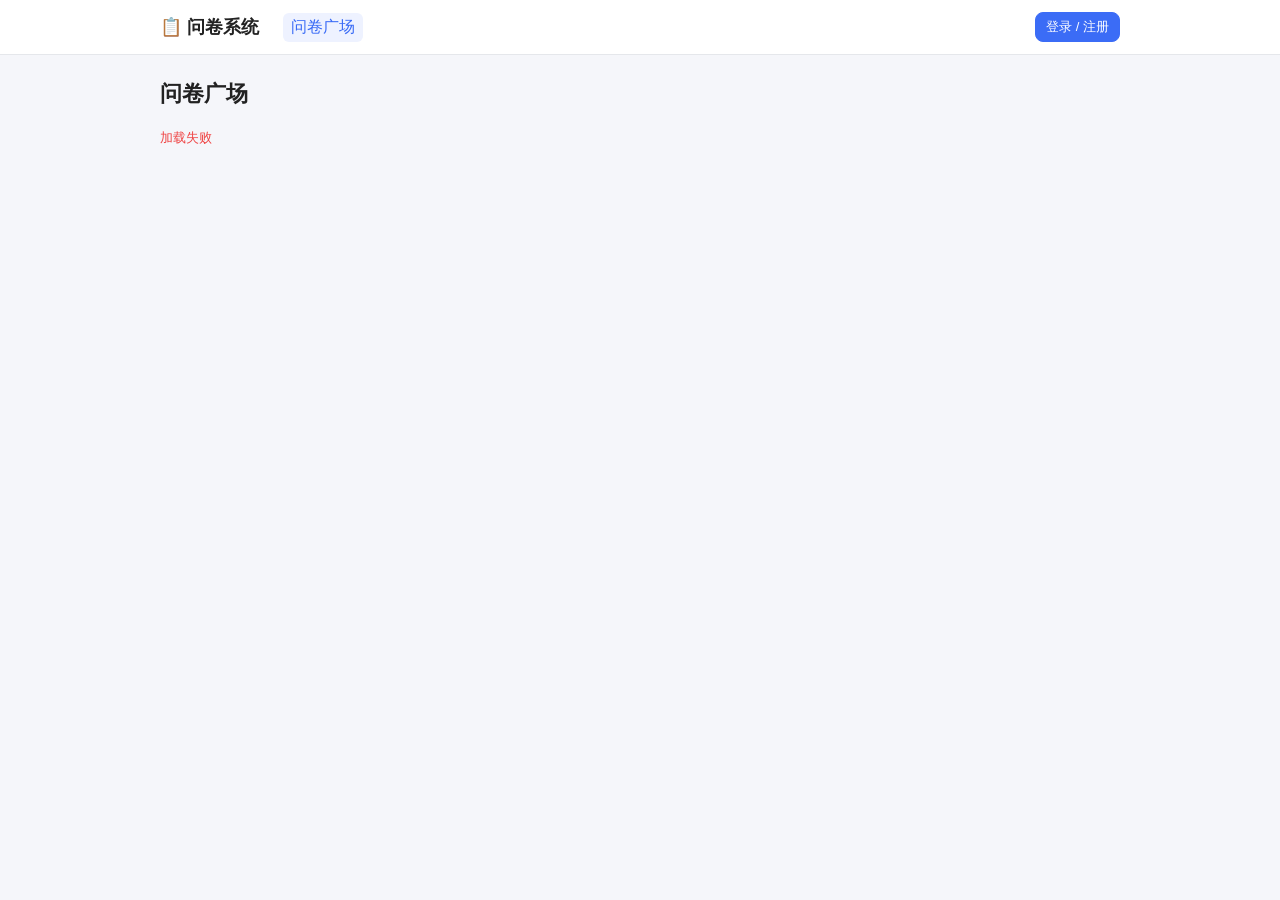
==== frontend/create.html @ c76f31d6 "'.'" ====
<!DOCTYPE html>
<html lang="zh-CN">
<head>
<meta charset="UTF-8" />
<meta name="viewport" content="width=device-width, initial-scale=1.0" />
<title>创建问卷</title>
<link rel="stylesheet" href="css/style.css" />
</head>
<body>
<div id="navbar"></div>
<div class="container">
  <h2 class="page-title">创建问卷</h2>
  <div class="card">
    <div class="form-group">
      <label>问卷标题 *</label>
      <input type="text" id="surveyTitle" placeholder="例如：产品满意度调查" />
    </div>
    <div class="form-group">
      <label>问卷描述</label>
      <textarea id="surveyDesc" placeholder="选填"></textarea>
    </div>
    <div class="form-row">
      <label class="checkbox-line"><input type="checkbox" id="allowAnonymous" checked /> 允许匿名填写</label>
      <label class="checkbox-line"><input type="checkbox" id="allowMultiple" /> 允许同一人多次填写</label>
    </div>
  </div>

  <div class="card">
    <div style="display:flex;justify-content:space-between;align-items:center;">
      <h3 style="margin:0;">题目</h3>
      <button class="btn btn-primary" onclick="addQuestion()">+ 添加题目</button>
    </div>
    <div id="questions" style="margin-top:14px;"></div>
  </div>

  <div style="display:flex;justify-content:flex-end;gap:10px;">
    <button class="btn" onclick="location.href='home.html'">取消</button>
    <button class="btn btn-primary" onclick="saveSurvey()">保存并发布</button>
  </div>
  <p class="error" id="createError"></p>
</div>

<script src="js/api.js"></script>
<script src="js/common.js"></script>
<script>
let questions = [];   // 题目草稿数组
let qSeq = 1;

function addQuestion() {
  const id = "q" + (qSeq++);
  questions.push({
    id,
    type: "single",
    title: "",
    required: false,
    options: [ { label: "", value: "" }, { label: "", value: "" } ],
    min_choices: 0,
    max_choices: null,
    min_length: 0,
    max_length: null,
    min_value: null,
    max_value: null,
    integer_only: false,
    jump_rules: [],
  });
  renderQuestions();
}

function removeQuestion(id) {
  questions = questions.filter((q) => q.id !== id);
  renderQuestions();
}

function renderQuestions() {
  const el = document.getElementById("questions");
  if (!questions.length) { el.innerHTML = `<p class="muted">还没有题目，点击右上角添加。</p>`; return; }
  el.innerHTML = questions.map((q, idx) => questionHtml(q, idx)).join("");
}

function questionHtml(q, idx) {
  const typeOptions = [
    ["single", "单选"],
    ["multiple", "多选"],
    ["text", "文本填空"],
    ["number", "数字填空"],
  ].map(([v, l]) => `<option value="${v}" ${q.type === v ? "selected" : ""}>${l}</option>`).join("");

  let body = "";
  if (q.type === "single" || q.type === "multiple") {
    body += `<div style="margin-bottom:8px;"><strong>选项</strong></div>`;
    body += q.options.map((o, oi) => `
      <div class="option-row">
        <input type="text" placeholder="选项文字" value="${escapeAttr(o.label)}"
          oninput="updateOption('${q.id}',${oi},'label',this.value)" />
        <input type="text" placeholder="值(英文/数字)" value="${escapeAttr(o.value)}"
          oninput="updateOption('${q.id}',${oi},'value',this.value)" style="max-width:140px;" />
        <button class="btn btn-sm btn-danger" onclick="removeOption('${q.id}',${oi})">删</button>
      </div>`).join("");
    body += `<button class="btn btn-sm" onclick="addOption('${q.id}')">+ 选项</button>`;

    if (q.type === "multiple") {
      body += `<div class="form-row" style="margin-top:10px;">
        <div class="form-group"><label>最少选择</label>
          <input type="number" min="0" value="${q.min_choices}" oninput="updateField('${q.id}','min_choices', this.value===''?0:Number(this.value))" />
        </div>
        <div class="form-group"><label>最多选择（留空不限）</label>
          <input type="number" min="1" value="${q.max_choices ?? ""}" oninput="updateField('${q.id}','max_choices', this.value===''?null:Number(this.value))" />
        </div>
      </div>`;
    }
  } else if (q.type === "text") {
    body += `<div class="form-row">
      <div class="form-group"><label>最少字数</label>
        <input type="number" min="0" value="${q.min_length}" oninput="updateField('${q.id}','min_length', this.value===''?0:Number(this.value))" />
      </div>
      <div class="form-group"><label>最多字数（留空不限）</label>
        <input type="number" min="1" value="${q.max_length ?? ""}" oninput="updateField('${q.id}','max_length', this.value===''?null:Number(this.value))" />
      </div>
    </div>`;
  } else if (q.type === "number") {
    body += `<div class="form-row">
      <div class="form-group"><label>最小值（留空不限）</label>
        <input type="number" value="${q.min_value ?? ""}" oninput="updateField('${q.id}','min_value', this.value===''?null:Number(this.value))" />
      </div>
      <div class="form-group"><label>最大值（留空不限）</label>
        <input type="number" value="${q.max_value ?? ""}" oninput="updateField('${q.id}','max_value', this.value===''?null:Number(this.value))" />
      </div>
    </div>
    <label class="checkbox-line"><input type="checkbox" ${q.integer_only ? "checked" : ""}
      onchange="updateField('${q.id}','integer_only', this.checked)" /> 仅允许整数</label>`;
  }

  // 跳转规则（单/多选才有意义）
  let jumpHtml = "";
  if (q.type === "single" || q.type === "multiple") {
    jumpHtml = `<div style="margin-top:12px;"><strong>跳转规则</strong> <span class="muted">（选到某选项时跳到指定题目；不配置则按顺序）</span></div>`;
    jumpHtml += (q.jump_rules || []).map((r, ri) => `
      <div class="jump-rule-row">
        <span>当选</span>
        <select onchange="updateJump('${q.id}',${ri},'option_value',this.value)">
          <option value="">--请选择选项--</option>
          ${q.options.map((o) => `<option value="${escapeAttr(o.value)}" ${r.option_value === o.value ? "selected" : ""}>${escapeHtml(o.label || o.value)}</option>`).join("")}
        </select>
        <span>时跳到</span>
        <select onchange="updateJump('${q.id}',${ri},'target_question_id',this.value || null)">
          <option value="">--结束问卷--</option>
          ${questions.filter((x) => x.id !== q.id).map((x) => `<option value="${x.id}" ${r.target_question_id === x.id ? "selected" : ""}>${escapeHtml(x.title || x.id)}</option>`).join("")}
        </select>
        <button class="btn btn-sm btn-danger" onclick="removeJump('${q.id}',${ri})">删</button>
      </div>`).join("");
    jumpHtml += `<button class="btn btn-sm" onclick="addJump('${q.id}')">+ 跳转规则</button>`;
  }

  return `
  <div class="question-block">
    <div class="question-head">
      <span class="qid">第 ${idx + 1} 题 · id=${q.id}</span>
      <button class="btn btn-sm btn-danger" onclick="removeQuestion('${q.id}')">删除题目</button>
    </div>
    <div class="form-row">
      <div class="form-group" style="flex:3;">
        <label>题目 *</label>
        <input type="text" value="${escapeAttr(q.title)}" oninput="updateField('${q.id}','title',this.value)" />
      </div>
      <div class="form-group" style="flex:1;">
        <label>题型</label>
        <select onchange="changeType('${q.id}',this.value)">${typeOptions}</select>
      </div>
      <div class="form-group" style="flex:1;display:flex;align-items:flex-end;">
        <label class="checkbox-line"><input type="checkbox" ${q.required ? "checked" : ""}
          onchange="updateField('${q.id}','required',this.checked)" /> 必填</label>
      </div>
    </div>
    ${body}
    ${jumpHtml}
  </div>`;
}

function findQ(id) { return questions.find((q) => q.id === id); }
function updateField(id, key, val) { findQ(id)[key] = val; }
function updateOption(id, oi, key, val) { findQ(id).options[oi][key] = val; }
function addOption(id) { findQ(id).options.push({ label: "", value: "" }); renderQuestions(); }
function removeOption(id, oi) { findQ(id).options.splice(oi, 1); renderQuestions(); }
function changeType(id, type) {
  const q = findQ(id);
  q.type = type;
  if ((type === "single" || type === "multiple") && (!q.options || !q.options.length)) {
    q.options = [{ label: "", value: "" }, { label: "", value: "" }];
  }
  if (type === "single" || type === "text" || type === "number") q.jump_rules = q.jump_rules || [];
  renderQuestions();
}
function addJump(id) { findQ(id).jump_rules.push({ option_value: "", target_question_id: null }); renderQuestions(); }
function removeJump(id, ri) { findQ(id).jump_rules.splice(ri, 1); renderQuestions(); }
function updateJump(id, ri, key, val) { findQ(id).jump_rules[ri][key] = val; }

function escapeHtml(s) {
  return String(s == null ? "" : s).replace(/[&<>"']/g, (c) => ({ "&": "&amp;", "<": "&lt;", ">": "&gt;", '"': "&quot;", "'": "&#39;" }[c]));
}
function escapeAttr(s) { return escapeHtml(s); }

function buildPayload() {
  const title = document.getElementById("surveyTitle").value.trim();
  if (!title) throw "请填写问卷标题";
  if (!questions.length) throw "至少添加一道题目";
  const payloadQuestions = questions.map((q) => {
    if (!q.title.trim()) throw `第 ${questions.indexOf(q) + 1} 题标题不能为空`;
    const base = { id: q.id, title: q.title.trim(), required: !!q.required, type: q.type, jump_rules: [] };
    if (q.type === "single" || q.type === "multiple") {
      const options = q.options
        .map((o) => ({ label: (o.label || "").trim(), value: (o.value || "").trim() }))
        .filter((o) => o.label && o.value);
      if (options.length < 1) throw `「${q.title}」至少一个有效选项（文字和值都必填）`;
      base.options = options;
      base.jump_rules = (q.jump_rules || [])
        .filter((r) => r.option_value && options.some((o) => o.value === r.option_value))
        .map((r) => ({ option_value: r.option_value, target_question_id: r.target_question_id || null }));
      if (q.type === "multiple") {
        base.min_choices = q.min_choices || 0;
        base.max_choices = q.max_choices ?? null;
      }
    } else if (q.type === "text") {
      base.min_length = q.min_length || 0;
      base.max_length = q.max_length ?? null;
    } else if (q.type === "number") {
      base.min_value = q.min_value ?? null;
      base.max_value = q.max_value ?? null;
      base.integer_only = !!q.integer_only;
    }
    return base;
  });
  return {
    title,
    description: document.getElementById("surveyDesc").value.trim(),
    allow_anonymous: document.getElementById("allowAnonymous").checked,
    allow_multiple: document.getElementById("allowMultiple").checked,
    questions: payloadQuestions,
  };
}

async function saveSurvey() {
  const errEl = document.getElementById("createError");
  errEl.textContent = "";
  let payload;
  try { payload = buildPayload(); } catch (e) { errEl.textContent = e; return; }
  try {
    const created = await api.createSurvey(payload);
    alert("创建成功！");
    location.href = `survey-detail.html?id=${created.id}`;
  } catch (e) {
    errEl.textContent = e.detail || "保存失败";
  }
}

if (requireLogin()) {
  renderNavbar("create");
  renderQuestions();
}
</script>
</body>
</html>
---- frontend/css/style.css ----
* { box-sizing: border-box; }
body {
  margin: 0;
  font-family: -apple-system, "Segoe UI", "PingFang SC", "Microsoft YaHei", sans-serif;
  background: #f5f6fa;
  color: #222;
}
a { color: #3b6cf6; text-decoration: none; }

/* 导航 */
#navbar { background: #fff; border-bottom: 1px solid #e5e7eb; }
.nav-inner {
  max-width: 1000px; margin: 0 auto; padding: 12px 20px;
  display: flex; align-items: center; gap: 24px;
}
.nav-brand { font-weight: 700; font-size: 18px; }
.nav-links { display: flex; gap: 16px; flex: 1; }
.nav-links a { color: #555; padding: 4px 8px; border-radius: 6px; }
.nav-links a.active, .nav-links a:hover { background: #eef2ff; color: #3b6cf6; }
.nav-user { display: flex; align-items: center; gap: 12px; }
.username { color: #555; }

/* 容器 */
.container { max-width: 1000px; margin: 24px auto; padding: 0 20px; }
.page-title { font-size: 22px; margin: 0 0 20px; }
.card {
  background: #fff; border-radius: 10px; padding: 18px 20px;
  box-shadow: 0 1px 3px rgba(0,0,0,.06); margin-bottom: 14px;
}
.card h3 { margin: 0 0 8px; }
.muted { color: #888; font-size: 13px; }

/* 按钮 */
.btn {
  border: 1px solid #d0d5dd; background: #fff; color: #333;
  padding: 8px 14px; border-radius: 8px; cursor: pointer; font-size: 14px;
}
.btn:hover { background: #f3f4f6; }
.btn-primary { background: #3b6cf6; border-color: #3b6cf6; color: #fff; }
.btn-primary:hover { background: #2f5be0; }
.btn-danger { background: #ef4444; border-color: #ef4444; color: #fff; }
.btn-sm { padding: 5px 10px; font-size: 13px; }
.btn:disabled { opacity: .5; cursor: not-allowed; }

/* 表单 */
.form-group { margin-bottom: 14px; }
.form-group label { display: block; margin-bottom: 6px; font-size: 14px; color: #444; }
.form-group input[type=text], .form-group input[type=number],
.form-group input[type=password], .form-group textarea, .form-group select {
  width: 100%; padding: 9px 12px; border: 1px solid #d0d5dd;
  border-radius: 8px; font-size: 14px; background: #fff;
}
.form-group textarea { resize: vertical; min-height: 70px; }
.form-row { display: flex; gap: 12px; }
.form-row > * { flex: 1; }
.checkbox-line { display: flex; align-items: center; gap: 8px; font-size: 14px; }

/* 弹窗 */
.modal-mask {
  position: fixed; inset: 0; background: rgba(0,0,0,.4);
  display: flex; align-items: center; justify-content: center; z-index: 100;
}
.modal-mask.hidden { display: none; }
.modal {
  background: #fff; border-radius: 12px; padding: 22px 24px;
  width: 92%; max-width: 420px; max-height: 88vh; overflow-y: auto;
}
.modal h3 { margin: 0 0 16px; }
.modal-actions { display: flex; justify-content: flex-end; gap: 10px; margin-top: 8px; }
.auth-switch { font-size: 13px; margin: 12px 0 0; }
.error { color: #ef4444; font-size: 13px; min-height: 18px; margin: 8px 0 0; }

/* 问卷卡片 */
.survey-item { display: flex; justify-content: space-between; align-items: center; }
.survey-item .info { flex: 1; }
.badge {
  display: inline-block; font-size: 12px; padding: 2px 8px;
  border-radius: 10px; background: #eef2ff; color: #3b6cf6; margin-right: 6px;
}
.badge.gray { background: #f1f2f4; color: #666; }

/* 创建问卷：题目块 */
.question-block { border: 1px solid #e5e7eb; border-radius: 10px; padding: 14px; margin-bottom: 14px; background: #fafbfc; }
.question-head { display: flex; justify-content: space-between; align-items: center; margin-bottom: 10px; }
.question-head .qid { font-size: 12px; color: #888; }
.option-row { display: flex; gap: 8px; margin-bottom: 8px; align-items: center; }
.option-row input { flex: 1; }
.jump-rule-row { display: flex; gap: 8px; align-items: center; margin-bottom: 6px; font-size: 13px; }

/* 填写问卷 */
.q-title { font-weight: 600; margin-bottom: 10px; }
.req-star { color: #ef4444; margin-left: 4px; }
.fill-option { display: flex; align-items: center; gap: 8px; margin: 6px 0; font-size: 14px; }
.fill-hint { color: #999; font-size: 12px; margin-left: 6px; }

/* 统计 */
.stat-bar { background: #eef2ff; border-radius: 6px; height: 8px; margin: 4px 0; overflow: hidden; }
.stat-bar > div { height: 100%; background: #3b6cf6; }
.stat-row { display: flex; justify-content: space-between; font-size: 14px; margin-top: 8px; }
.kpi-row { display: flex; gap: 16px; flex-wrap: wrap; margin-bottom: 16px; }
.kpi { background: #fff; border-radius: 10px; padding: 14px 18px; flex: 1; min-width: 140px; box-shadow: 0 1px 3px rgba(0,0,0,.06); }
.kpi .num { font-size: 24px; font-weight: 700; }
.kpi .lbl { color: #888; font-size: 13px; }
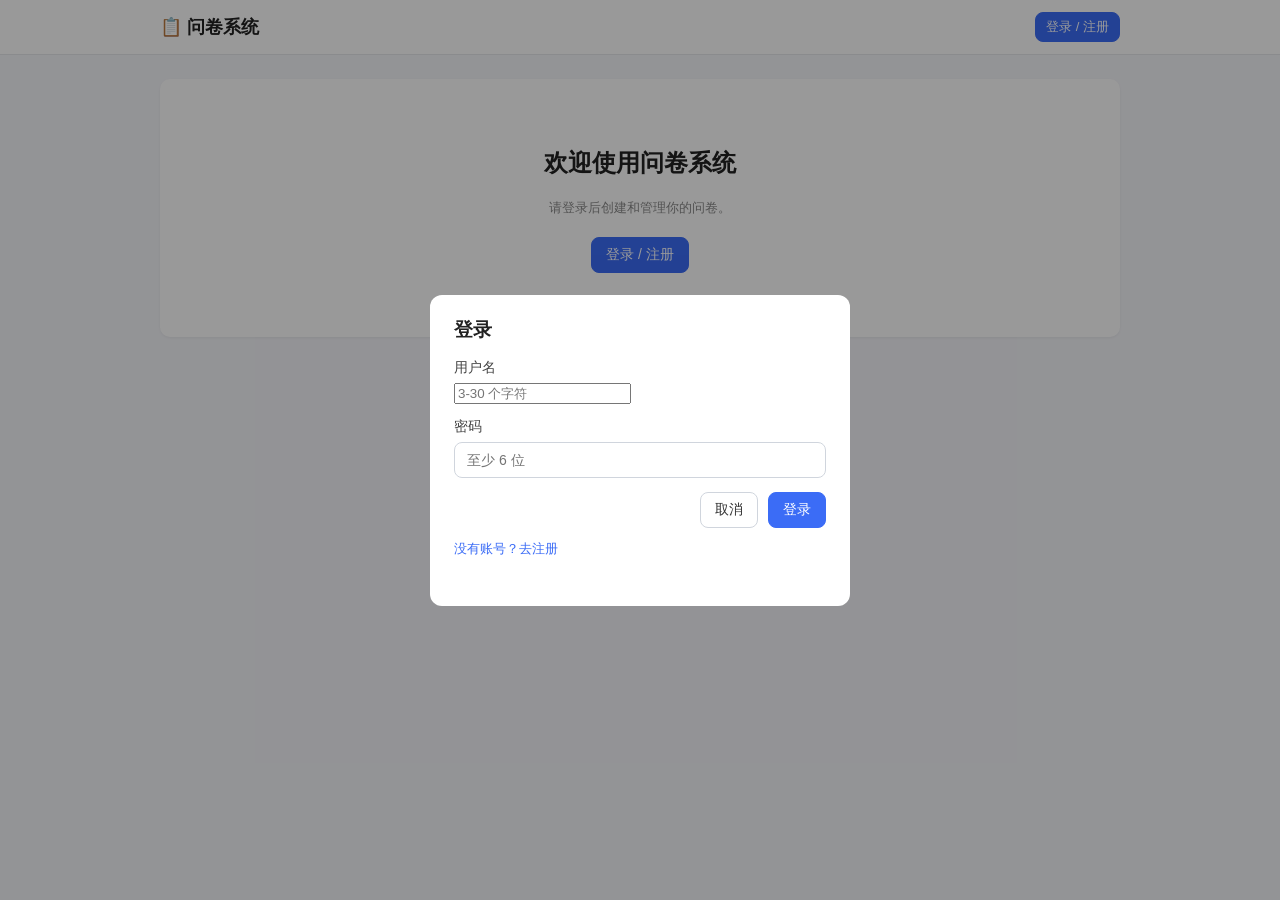
==== commit 01eeeb1a: "'.'" ====
--- a/frontend/create.html
+++ b/frontend/create.html
@@ -246,7 +246,7 @@
   try {
     const created = await api.createSurvey(payload);
     alert("创建成功！");
-    location.href = `survey-detail.html?id=${created.id}`;
+    location.href = `/survey-detail/${created.id}`;
   } catch (e) {
     errEl.textContent = e.detail || "保存失败";
   }
